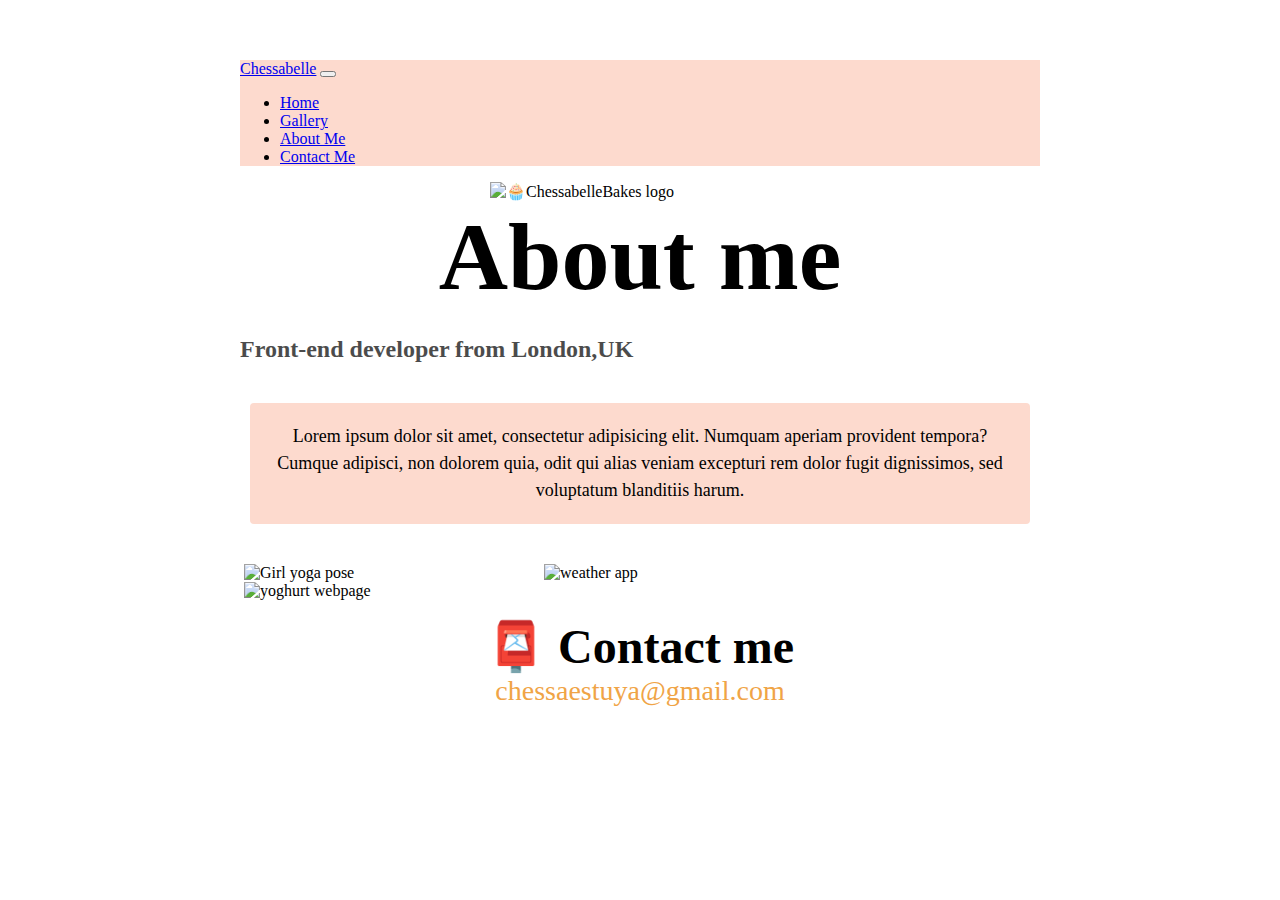
==== about.html @ ca0b405d "updated content of index" ====
<!DOCTYPE html>
<html lang="en">
  <head>
    <meta charset="UTF-8" />
    <meta http-equiv="X-UA-Compatible" content="IE=edge" />
    <meta name="viewport" content="width=device-width, initial-scale=1.0" />
    <meta name="description" content="Compilation of Chessa Estuya's portfolio of projects">
    <link
    href="https://cdn.jsdelivr.net/npm/bootstrap@5.1.3/dist/css/bootstrap.min.css"
    rel="stylesheet"
    integrity="sha384-1BmE4kWBq78iYhFldvKuhfTAU6auU8tT94WrHftjDbrCEXSU1oBoqyl2QvZ6jIW3"
    crossorigin="anonymous"
  />
  <script
    src="https://cdn.jsdelivr.net/npm/bootstrap@5.1.3/dist/js/bootstrap.bundle.min.js"
    integrity="sha384-ka7Sk0Gln4gmtz2MlQnikT1wXgYsOg+OMhuP+IlRH9sENBO0LRn5q+8nbTov4+1p"
    crossorigin="anonymous"
  ></script>
  <title>[Chessa Estuya]</title>
  <link rel="stylesheet" href="/src/styles.css" />
</head>
<body>

              <div class="container">
                  <nav class="navbar fixed-top navbar-expand-lg navbar-light" style="background-color: #FDDACE;">
                    <div class="container-fluid">
                      <a class="navbar-brand" href="#">Chessabelle</a>
            <button
              class="navbar-toggler"
              type="button"
              data-bs-toggle="collapse"
              data-bs-target="#navbarNavDropdown"
              aria-controls="navbarNavDropdown"
              aria-expanded="false"
              aria-label="Toggle navigation"
            >
              <span class="navbar-toggler-icon"></span>
            </button>
            <div class="collapse navbar-collapse" id="navbarNavDropdown">
              <ul class="navbar-nav">
                <li class="nav-item">
                  <a class="nav-link active" aria-current="page" href="index.html">Home</a>
                </li>
                 <li class="nav-item">
                  <a class="nav-link" href="gallery.html" target="blank">Gallery</a>
                </li>
                <li class="nav-item">
                  <a class="nav-link" href="about.html" target="blank">About Me</a>
                </li>
                <li class="nav-item">
                  <a class="nav-link" href="about.html#contact" target="blank">Contact Me</a>
                </li>
                  </ul>
                </li>
              </ul>
            </div>
          </div>
        </nav>
      
    <img src="/img/chessabellebakes.jpg" alt="🧁ChessabelleBakes logo" class="img-fluid"  >
    <h1>About me</h1>
    <h3>Front-end developer from London,UK</h3>
    <div class="about-paragraphs text-center">
        <p>
          Lorem ipsum dolor sit amet, consectetur adipisicing elit. Numquam
          aperiam provident tempora? Cumque adipisci, non dolorem quia, odit qui
          alias veniam excepturi rem dolor fugit dignissimos, sed voluptatum
          blanditiis harum.
        </p>
      </div>
      <div class="container">
      <div class="row"> 
          <div class="col-sm-4">
            <img src="images/yoga.png" alt="Girl yoga pose"class="img-fluid p-2 shadow rounded">
          </div>
          <div class="col-sm-4">
            <img src="images/weather.png"  alt="weather app" class="img-fluid p-2 shadow rounded">
          </div>
          <div class="col-sm-4">
            <img src="images/yogurt.png"  alt="yoghurt webpage" class="img-fluid p-2 shadow rounded">
          </div>
        </div>
      </div>
    <div id="contact" class="mt-5">
      <br>
      <h2>📮 Contact me</h2>
      <a href="mailto:chessaestuya@gmail.com" class="email-link"> chessaestuya@gmail.com </a>
    </div>
  </body>
</html>
---- src/styles.css ----
:root {
  --primary-color: #f0a446;
  --secondary-color: #fddace;
  --box-shadow: 0 5px 10px rgba(0, 0, 0, 0.3);
}

body {
  margin: 60px auto;
  max-width: 800px;
}

h1,
h2,
h4 {
  text-align: center;
  margin: 0;
}

h1 {
  font-size: 96px;
}

h2 {
  font-size: 48px;
}

h3 {
  font-size: 24px;
  opacity: 0.7;
}

p {
  background: var(--secondary-color);
  padding: 20px;
  border-radius: 4px;
  font-size: 18px;
  line-height: 1.5;
  text-align: center;
}

.navigation-links {
  display: flex;
  margin-top: 40px;
  justify-content: center;
}

.navigation-links a {
  margin: 20px;
  border-radius: 4px;
  padding: 20px 15px;
  text-decoration: none;
  text-transform: capitalize;
}

.contact-link {
  border-radius: 4px;
  padding: 20px 15px;
  text-decoration: none;
  text-transform: capitalize;
  background: var(--primary-color);
  box-shadow: var(--box-shadow);
  color: white;
}

.about-link {
  color: var(--primary-color);
  border: 1px solid var(--primary-color);
}

.homepage-link {
  color: var(--primary-color);
  text-align: center;
  display: block;
}

.about-paragraphs {
  display: flex;
  margin: 30px 0;
}

.about-paragraphs p {
  margin: 10px;
}

.email-link {
  display: flex;
  justify-content: center;
  color: var(--primary-color);
  font-size: 28px;
  text-decoration: none;
}

.email-link:hover {
  text-decoration: underline;
}

.row {
  display: flex;
  flex-wrap: wrap;
  padding: 0 4px;
}

.column {
  flex: 50%;
  padding: 0 4px;
}

.column img {
  margin-top: 8px;
  vertical-align: middle;
}

.img-fluid {
  width: 300px;
  height: auto;
  display: block;
  margin-left: auto;
  margin-right: auto;
}
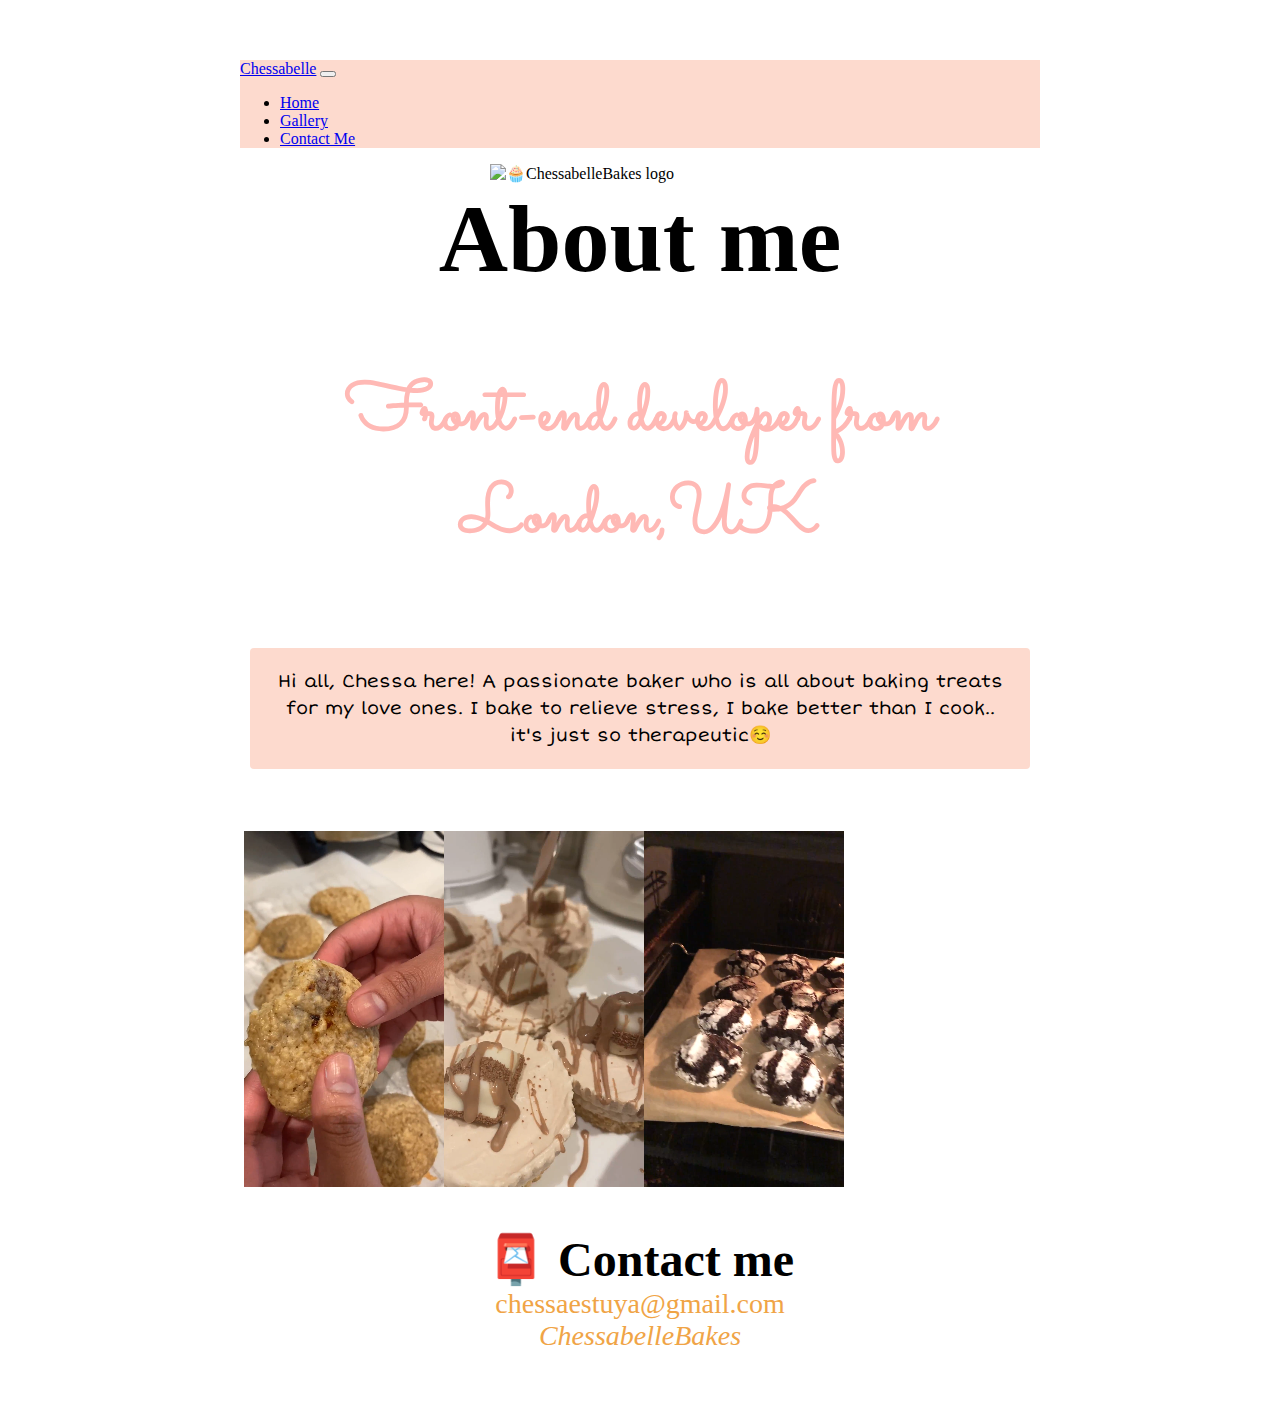
==== commit 851fceca: "Video + IG link" ====
--- a/about.html
+++ b/about.html
@@ -6,17 +6,21 @@
     <meta name="viewport" content="width=device-width, initial-scale=1.0" />
     <meta name="description" content="Compilation of Chessa Estuya's portfolio of projects">
     <link
-    href="https://cdn.jsdelivr.net/npm/bootstrap@5.1.3/dist/css/bootstrap.min.css"
-    rel="stylesheet"
-    integrity="sha384-1BmE4kWBq78iYhFldvKuhfTAU6auU8tT94WrHftjDbrCEXSU1oBoqyl2QvZ6jIW3"
-    crossorigin="anonymous"
-  />
-  <script
-    src="https://cdn.jsdelivr.net/npm/bootstrap@5.1.3/dist/js/bootstrap.bundle.min.js"
-    integrity="sha384-ka7Sk0Gln4gmtz2MlQnikT1wXgYsOg+OMhuP+IlRH9sENBO0LRn5q+8nbTov4+1p"
-    crossorigin="anonymous"
-  ></script>
-  <title>[Chessa Estuya]</title>
+      href="https://cdn.jsdelivr.net/npm/bootstrap@5.1.3/dist/css/bootstrap.min.css"
+      rel="stylesheet"
+      integrity="sha384-1BmE4kWBq78iYhFldvKuhfTAU6auU8tT94WrHftjDbrCEXSU1oBoqyl2QvZ6jIW3"
+      crossorigin="anonymous"
+    />
+<link rel="preconnect" href="https://fonts.googleapis.com">
+<link rel="preconnect" href="https://fonts.gstatic.com" crossorigin>
+<link href="https://fonts.googleapis.com/css2?family=Sacramento&family=Short+Stack&display=swap" rel="stylesheet">
+    <script
+      src="https://cdn.jsdelivr.net/npm/bootstrap@5.1.3/dist/js/bootstrap.bundle.min.js"
+      integrity="sha384-ka7Sk0Gln4gmtz2MlQnikT1wXgYsOg+OMhuP+IlRH9sENBO0LRn5q+8nbTov4+1p"
+      crossorigin="anonymous"
+    ></script>
+    <script src="https://kit.fontawesome.com/fe419855d7.js" crossorigin="anonymous"></script>  
+  <title>[🧁ChessabelleBakes</title>
   <link rel="stylesheet" href="/src/styles.css" />
 </head>
 <body>
@@ -41,11 +45,8 @@
                 <li class="nav-item">
                   <a class="nav-link active" aria-current="page" href="index.html">Home</a>
                 </li>
-                 <li class="nav-item">
+                                <li class="nav-item">
                   <a class="nav-link" href="gallery.html" target="blank">Gallery</a>
-                </li>
-                <li class="nav-item">
-                  <a class="nav-link" href="about.html" target="blank">About Me</a>
                 </li>
                 <li class="nav-item">
                   <a class="nav-link" href="about.html#contact" target="blank">Contact Me</a>
@@ -62,29 +63,34 @@
     <h3>Front-end developer from London,UK</h3>
     <div class="about-paragraphs text-center">
         <p>
-          Lorem ipsum dolor sit amet, consectetur adipisicing elit. Numquam
-          aperiam provident tempora? Cumque adipisci, non dolorem quia, odit qui
-          alias veniam excepturi rem dolor fugit dignissimos, sed voluptatum
-          blanditiis harum.
+          Hi all, Chessa here! A passionate baker who is all about baking treats for my love ones.
+          I bake to relieve stress, I bake better than I cook.. it's just so therapeutic☺️ 
         </p>
       </div>
       <div class="container">
       <div class="row"> 
           <div class="col-sm-4">
-            <img src="images/yoga.png" alt="Girl yoga pose"class="img-fluid p-2 shadow rounded">
+           <video width="200" height="400" autoplay loop muted>
+  <source src="img/oatvid.MOV" type="video/mp4" class="img-fluid p-2 shadow rounded"/>
+</video>
+
           </div>
           <div class="col-sm-4">
-            <img src="images/weather.png"  alt="weather app" class="img-fluid p-2 shadow rounded">
-          </div>
+     <video width="200" height="400" autoplay loop muted>
+  <source src="img/cheesecake-sprinkles.MOV" type="video/mp4" class="img-fluid p-2 shadow rounded"/>
+</video>          </div>
           <div class="col-sm-4">
-            <img src="images/yogurt.png"  alt="yoghurt webpage" class="img-fluid p-2 shadow rounded">
-          </div>
+     <video width="200" height="400" autoplay loop muted>
+  <source src="img/fresh-crinkles.MOV" type="video/mp4" class="img-fluid p-2 shadow rounded"/>
+</video>          </div>
         </div>
       </div>
     <div id="contact" class="mt-5">
       <br>
       <h2>📮 Contact me</h2>
       <a href="mailto:chessaestuya@gmail.com" class="email-link"> chessaestuya@gmail.com </a>
+            <a href="https://www.instagram.com/chessabellebakes" class="email-link"><i class="fab fa-instagram">ChessabelleBakes</i> </a>
+
     </div>
   </body>
 </html>--- a/src/styles.css
+++ b/src/styles.css
@@ -25,8 +25,16 @@
 }
 
 h3 {
-  font-size: 24px;
+  font-size: 70px;
+  font-weight: bold;
   opacity: 0.7;
+  text-align: center;
+  color: #ff9c96;
+  font-family: "Sacramento", cursive;
+}
+
+h4 {
+  font-family: "Short Stack", cursive;
 }
 
 p {
@@ -36,6 +44,7 @@
   font-size: 18px;
   line-height: 1.5;
   text-align: center;
+  font-family: "Short Stack", cursive;
 }
 
 .navigation-links {
@@ -101,13 +110,22 @@
 }
 
 .column {
-  flex: 50%;
+  flex: 33.3%;
+  max-width: 33.3%;
   padding: 0 4px;
 }
 
 .column img {
   margin-top: 8px;
   vertical-align: middle;
+  width: 100%;
+}
+
+@media screen and (max-width: 600px) {
+  .column {
+    flex: 100%;
+    max-width: 100%;
+  }
 }
 
 .img-fluid {
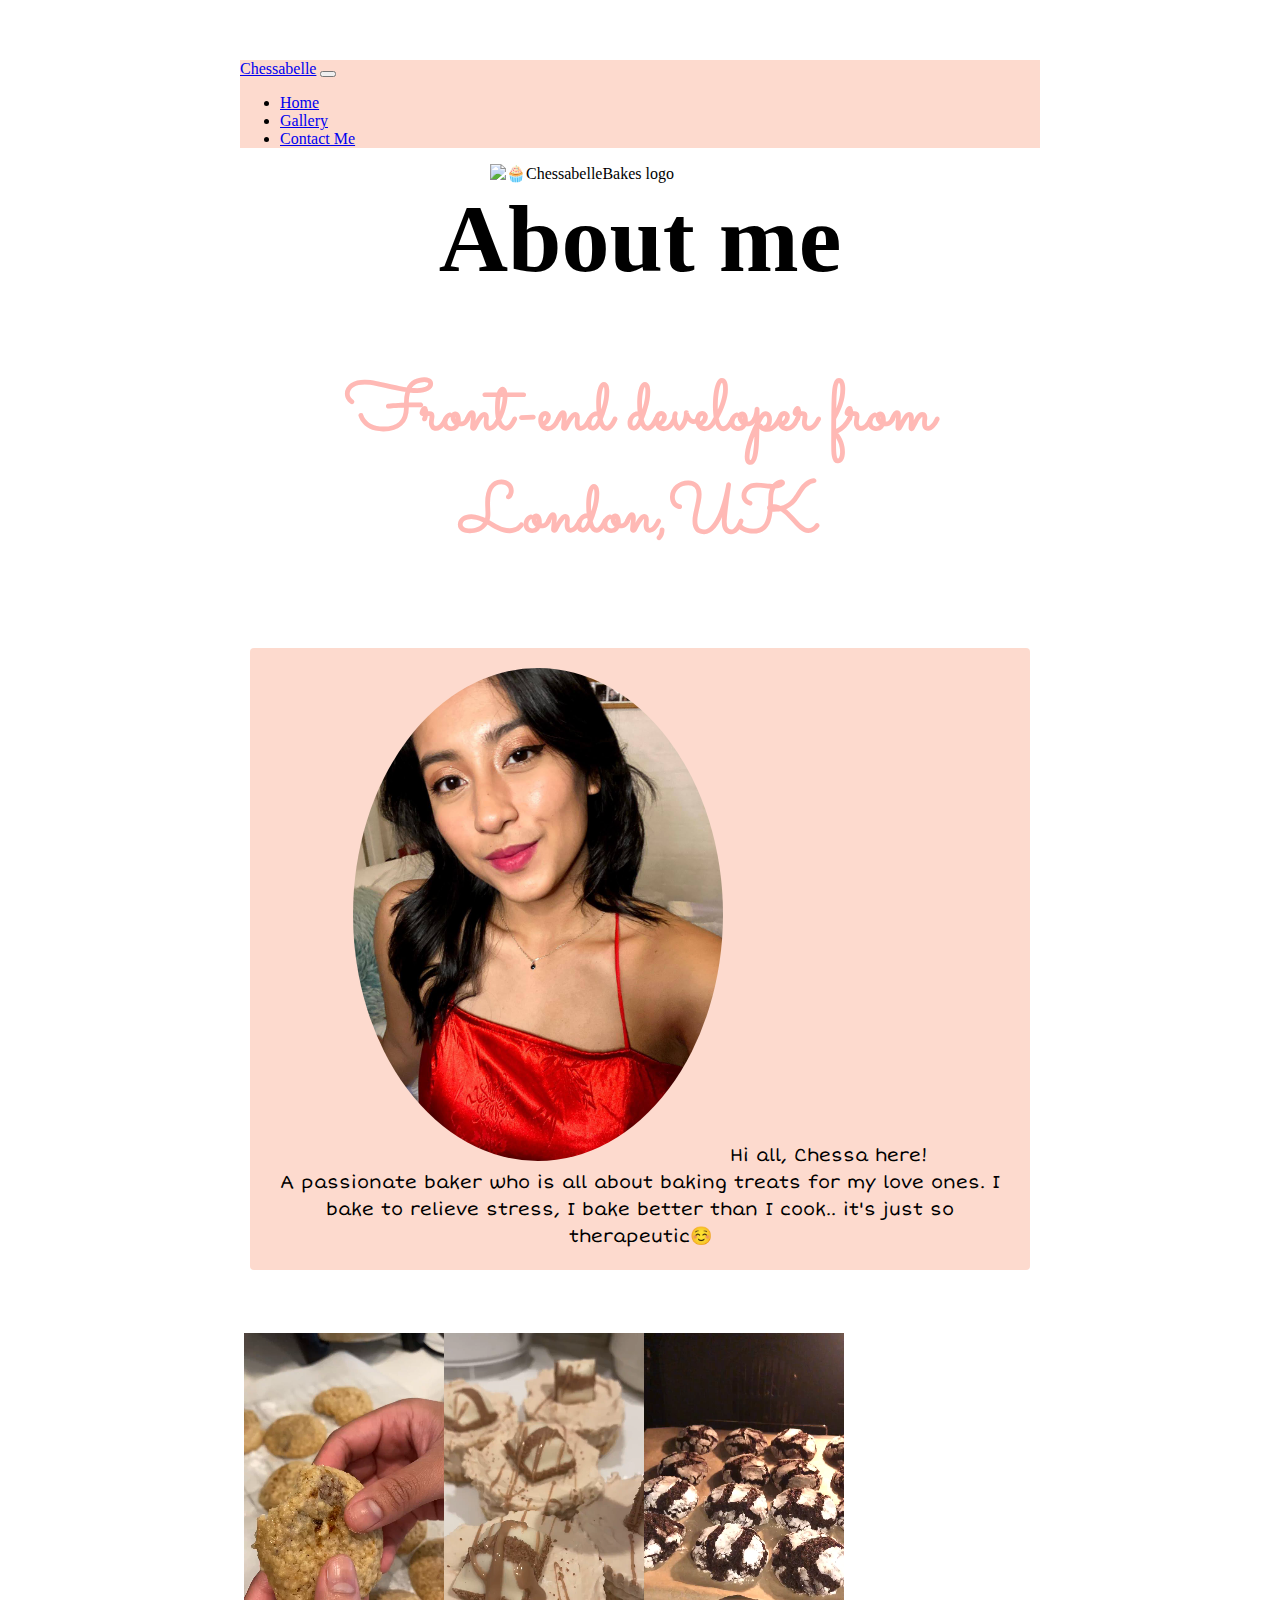
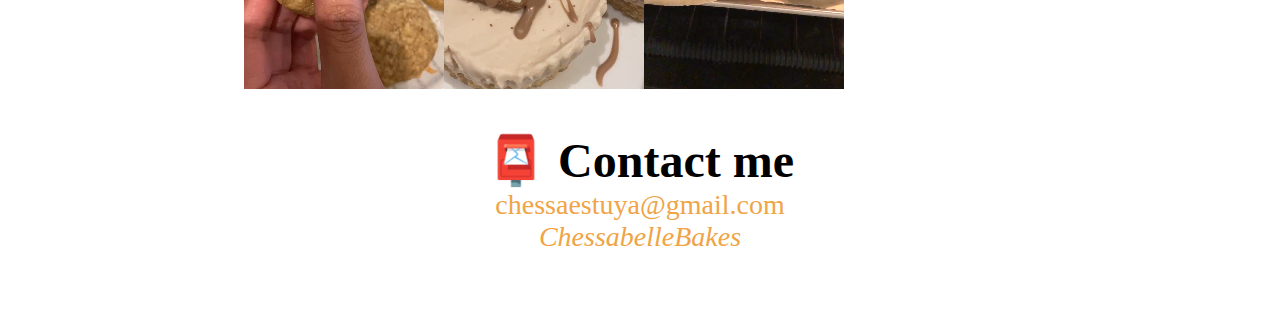
==== commit b6498c18: "added img on author profile" ====
--- a/about.html
+++ b/about.html
@@ -63,7 +63,10 @@
     <h3>Front-end developer from London,UK</h3>
     <div class="about-paragraphs text-center">
         <p>
-          Hi all, Chessa here! A passionate baker who is all about baking treats for my love ones.
+          <img src="img/chessabelle.jpg" alt="chessabelle" class="chessabelle"sizes="100px">
+          Hi all, Chessa here! 
+          <br>
+          A passionate baker who is all about baking treats for my love ones.
           I bake to relieve stress, I bake better than I cook.. it's just so therapeutic☺️ 
         </p>
       </div>
--- a/src/styles.css
+++ b/src/styles.css
@@ -135,3 +135,18 @@
   margin-left: auto;
   margin-right: auto;
 }
+
+.fave {
+  outline-style: double;
+  background: #d3856f;
+  padding: 10px;
+}
+
+.clear {
+  background: white;
+}
+
+.chessabelle {
+  border-radius: 50%;
+  width: 50%;
+}
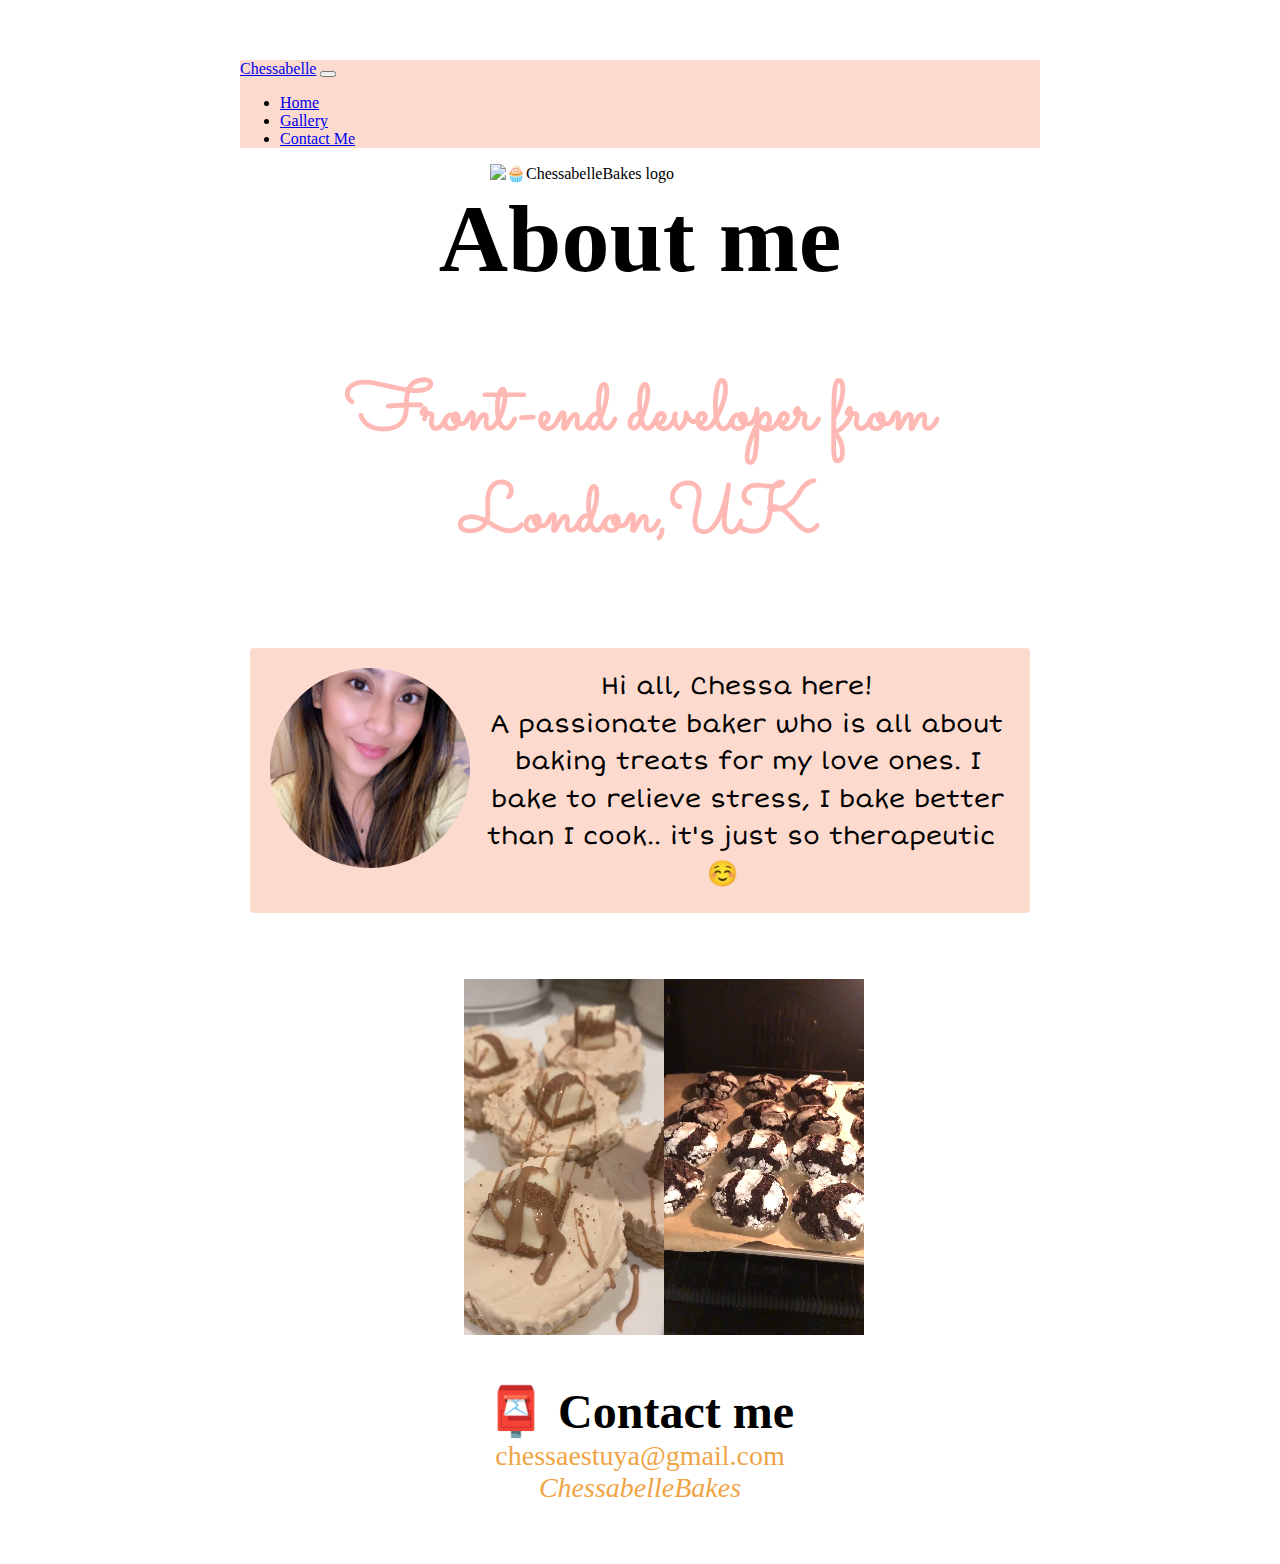
==== commit 05942a94: "polished About html" ====
--- a/about.html
+++ b/about.html
@@ -20,7 +20,7 @@
       crossorigin="anonymous"
     ></script>
     <script src="https://kit.fontawesome.com/fe419855d7.js" crossorigin="anonymous"></script>  
-  <title>[🧁ChessabelleBakes</title>
+  <title>🧁ChessabelleBakes</title>
   <link rel="stylesheet" href="/src/styles.css" />
 </head>
 <body>
@@ -72,6 +72,7 @@
       </div>
       <div class="container">
       <div class="row"> 
+        
           <div class="col-sm-4">
            <video width="200" height="400" autoplay loop muted>
   <source src="img/oatvid.MOV" type="video/mp4" class="img-fluid p-2 shadow rounded"/>
--- a/src/styles.css
+++ b/src/styles.css
@@ -85,10 +85,12 @@
 .about-paragraphs {
   display: flex;
   margin: 30px 0;
+  
 }
 
 .about-paragraphs p {
   margin: 10px;
+  font-size: 25px;
 }
 
 .email-link {
@@ -106,7 +108,8 @@
 .row {
   display: flex;
   flex-wrap: wrap;
-  padding: 0 4px;
+  padding: 04px;
+  margin-left: 20px;
 }
 
 .column {
@@ -147,6 +150,14 @@
 }
 
 .chessabelle {
+	height: auto;
+	float: left;
+	margin-right:2rem; 
+	shape-outside:circle();
   border-radius: 50%;
-  width: 50%;
-}
+  position: relative; 
+width: 200px; 
+height: 200px; 
+overflow: hidden; 
+object-fit: cover;
+}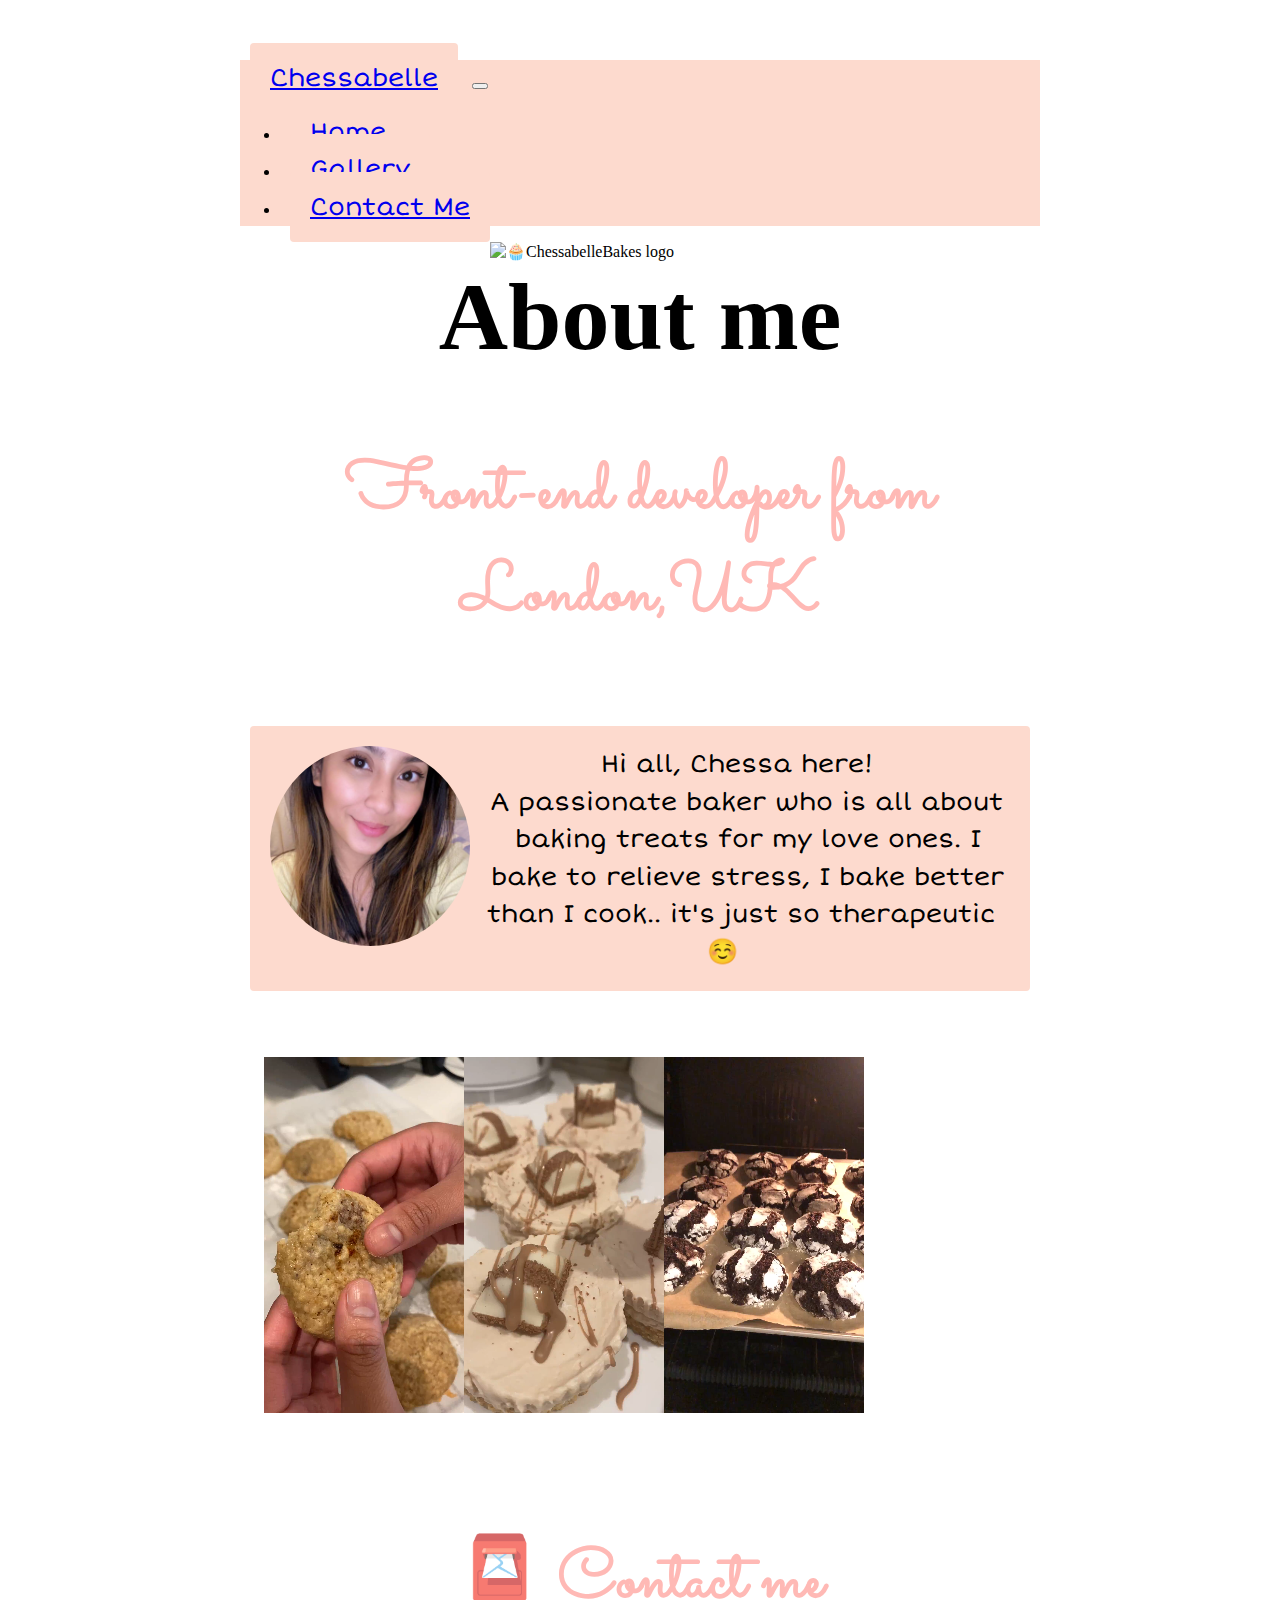
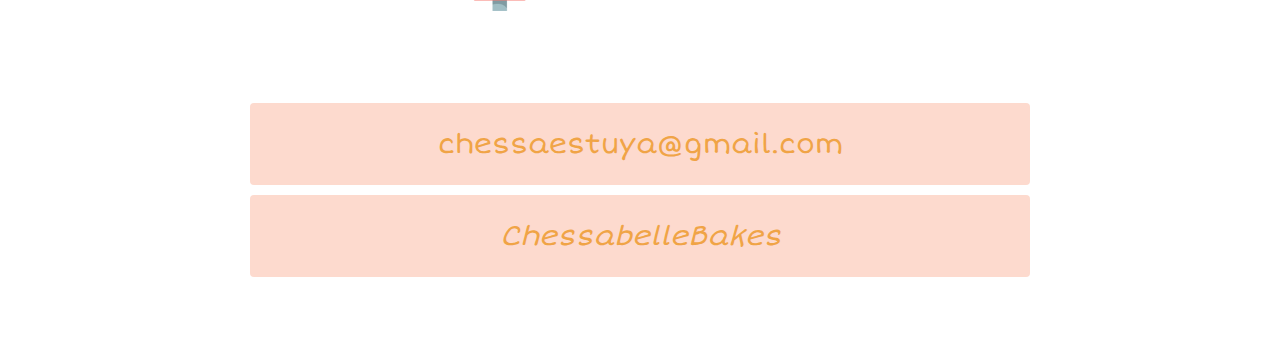
==== commit 1cd1897f: "background on contact me" ====
--- a/about.html
+++ b/about.html
@@ -59,7 +59,7 @@
         </nav>
       
     <img src="/img/chessabellebakes.jpg" alt="🧁ChessabelleBakes logo" class="img-fluid"  >
-    <h1>About me</h1>
+    <h1 class="mb-5">About me</h1>
     <h3>Front-end developer from London,UK</h3>
     <div class="about-paragraphs text-center">
         <p>
@@ -91,9 +91,9 @@
       </div>
     <div id="contact" class="mt-5">
       <br>
-      <h2>📮 Contact me</h2>
+      <h3>📮 Contact me</h3>
       <a href="mailto:chessaestuya@gmail.com" class="email-link"> chessaestuya@gmail.com </a>
-            <a href="https://www.instagram.com/chessabellebakes" class="email-link"><i class="fab fa-instagram">ChessabelleBakes</i> </a>
+            <a href="https://www.instagram.com/chessabellebakes" class="email-link"><i class="fab fa-instagram"> ChessabelleBakes </i></a>
 
     </div>
   </body>
--- a/src/styles.css
+++ b/src/styles.css
@@ -37,16 +37,19 @@
   font-family: "Short Stack", cursive;
 }
 
-p {
+p,a{ 
   background: var(--secondary-color);
   padding: 20px;
   border-radius: 4px;
   font-size: 18px;
   line-height: 1.5;
   text-align: center;
-  font-family: "Short Stack", cursive;
+  font-family: "Short Stack", cursive; 
 }
 
+i{
+  font-family: "Short Stack", cursive; 
+}
 .navigation-links {
   display: flex;
   margin-top: 40px;
@@ -88,10 +91,12 @@
   
 }
 
-.about-paragraphs p {
+.about-paragraphs p, a {
   margin: 10px;
   font-size: 25px;
 }
+
+
 
 .email-link {
   display: flex;
@@ -99,6 +104,8 @@
   color: var(--primary-color);
   font-size: 28px;
   text-decoration: none;
+  font-family: "Short Stack", cursive; 
+
 }
 
 .email-link:hover {
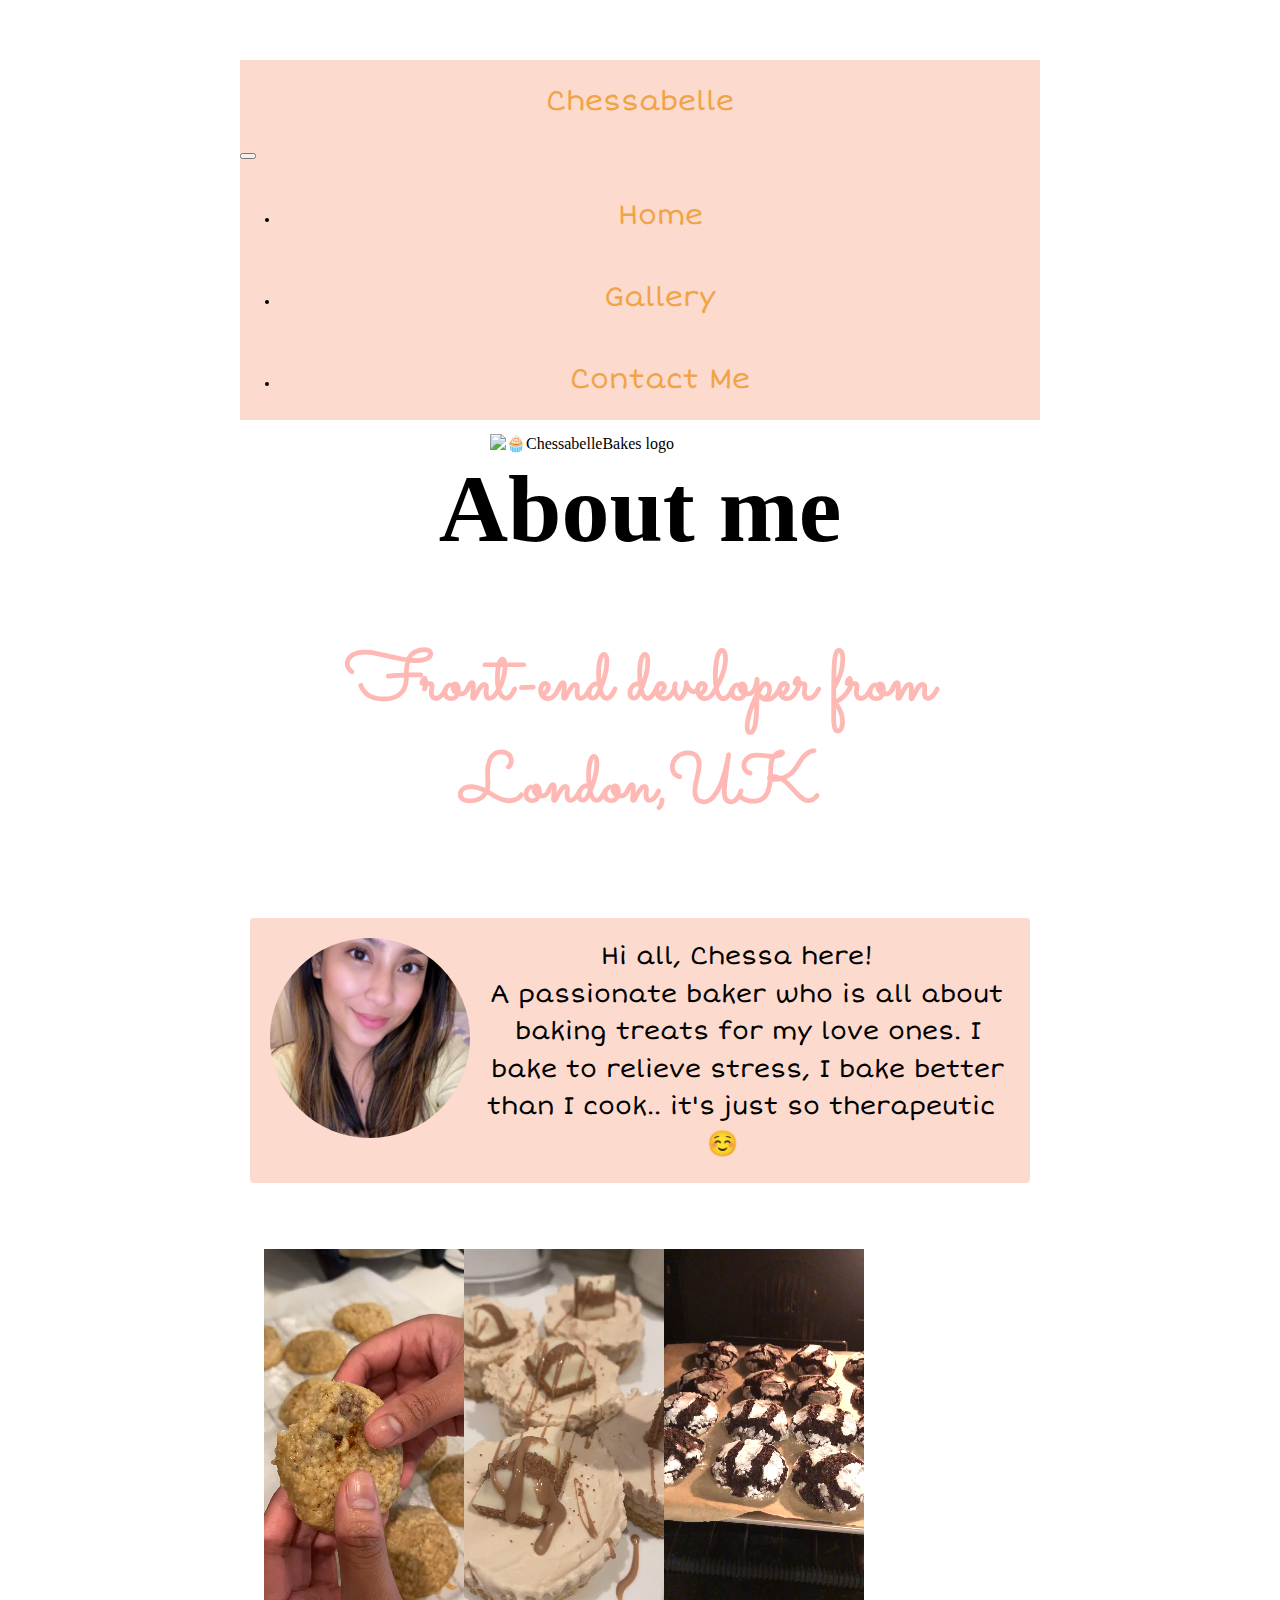
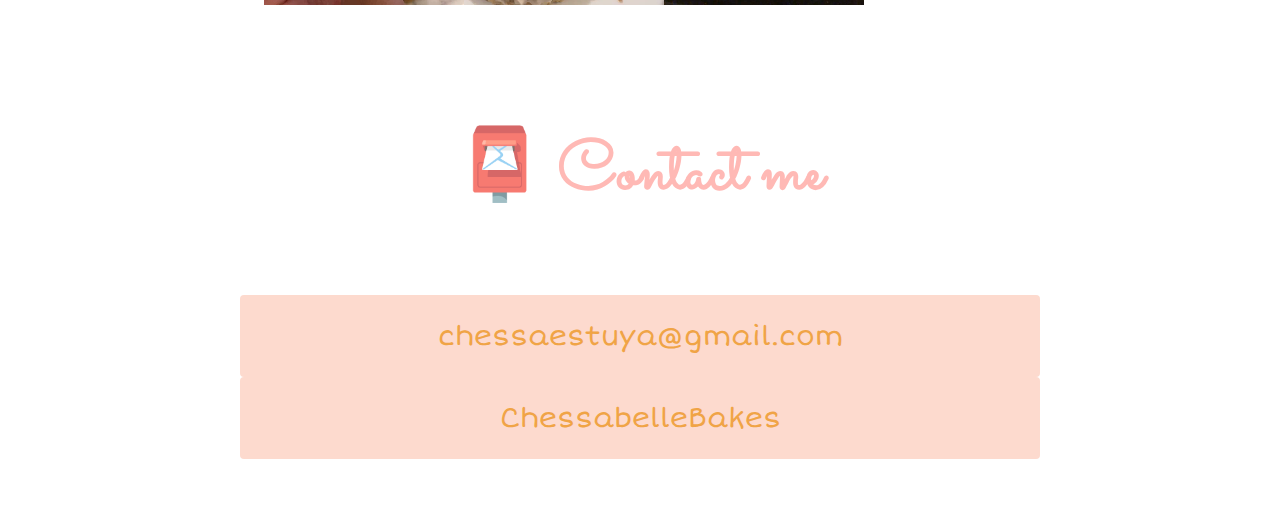
==== commit 3529ff6c: "delete padding" ====
--- a/about.html
+++ b/about.html
@@ -93,7 +93,7 @@
       <br>
       <h3>📮 Contact me</h3>
       <a href="mailto:chessaestuya@gmail.com" class="email-link"> chessaestuya@gmail.com </a>
-            <a href="https://www.instagram.com/chessabellebakes" class="email-link"><i class="fab fa-instagram"> ChessabelleBakes </i></a>
+      <a href="https://www.instagram.com/chessabellebakes" class="email-link"><i class="fab fa-instagram"></i> ChessabelleBakes </a>
 
     </div>
   </body>
--- a/src/styles.css
+++ b/src/styles.css
@@ -37,19 +37,26 @@
   font-family: "Short Stack", cursive;
 }
 
-p,a{ 
+p,
+a {
   background: var(--secondary-color);
   padding: 20px;
   border-radius: 4px;
   font-size: 18px;
   line-height: 1.5;
   text-align: center;
-  font-family: "Short Stack", cursive; 
+  font-family: "Short Stack", cursive;
 }
 
-i{
-  font-family: "Short Stack", cursive; 
+i {
+  font-family: "Short Stack", cursive;
 }
+
+.navbar {
+  margin-bottom: 0%;
+  padding: 0%;
+}
+
 .navigation-links {
   display: flex;
   margin-top: 40px;
@@ -88,24 +95,25 @@
 .about-paragraphs {
   display: flex;
   margin: 30px 0;
-  
 }
 
-.about-paragraphs p, a {
+.navbar-nav {
+  font-size: 14px;
+}
+
+.about-paragraphs p {
   margin: 10px;
   font-size: 25px;
 }
 
-
-
-.email-link {
+.email-link,
+a {
   display: flex;
   justify-content: center;
   color: var(--primary-color);
   font-size: 28px;
   text-decoration: none;
-  font-family: "Short Stack", cursive; 
-
+  font-family: "Short Stack", cursive;
 }
 
 .email-link:hover {
@@ -157,14 +165,14 @@
 }
 
 .chessabelle {
-	height: auto;
-	float: left;
-	margin-right:2rem; 
-	shape-outside:circle();
+  height: auto;
+  float: left;
+  margin-right: 2rem;
+  shape-outside: circle();
   border-radius: 50%;
-  position: relative; 
-width: 200px; 
-height: 200px; 
-overflow: hidden; 
-object-fit: cover;
-}+  position: relative;
+  width: 200px;
+  height: 200px;
+  overflow: hidden;
+  object-fit: cover;
+}
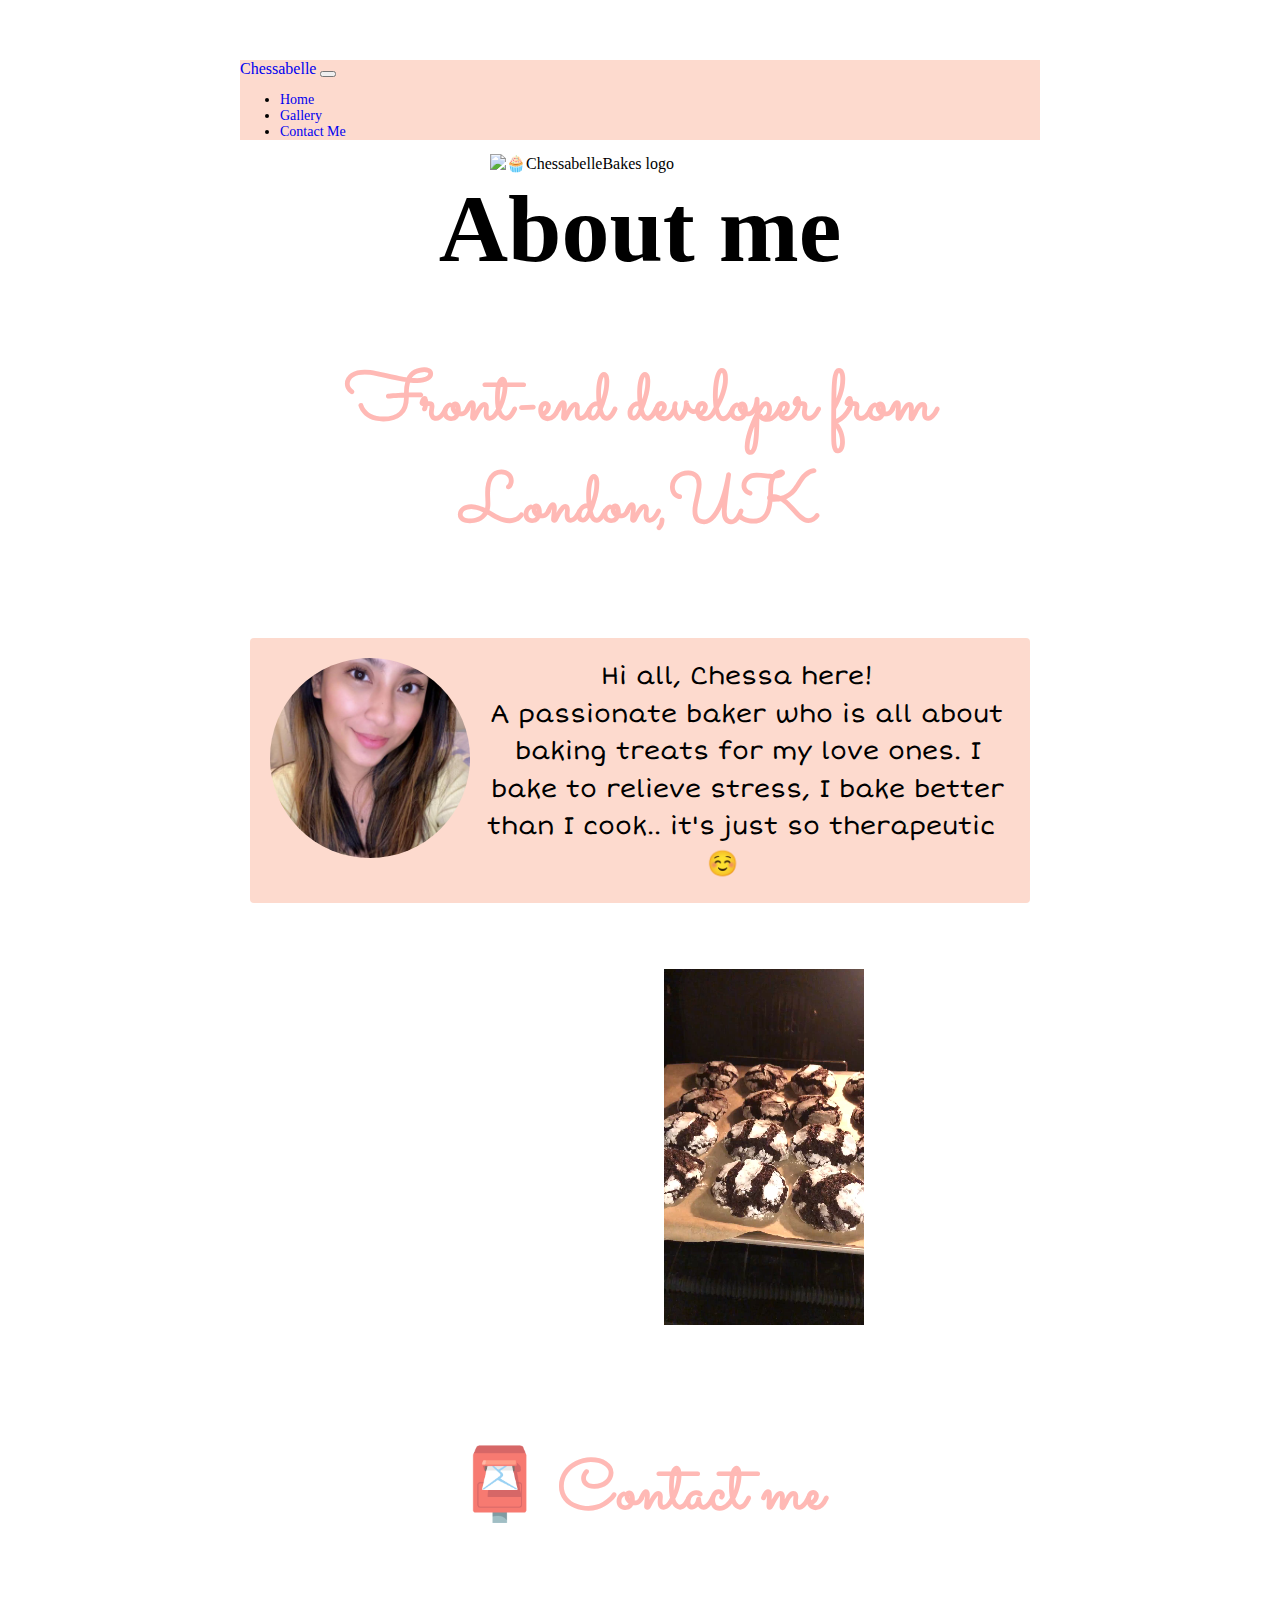
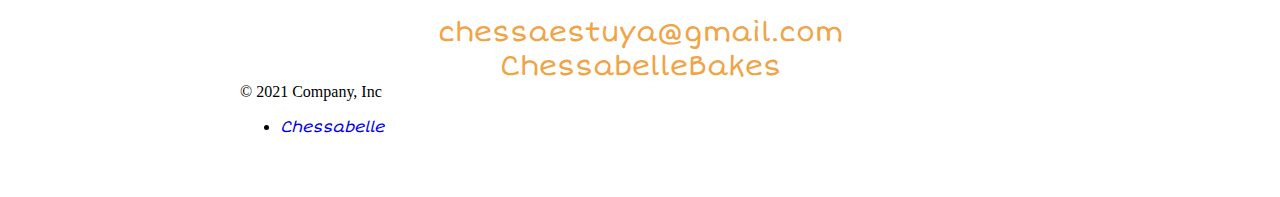
==== commit 5ac8ccaa: "added footer" ====
--- a/about.html
+++ b/about.html
@@ -92,9 +92,23 @@
     <div id="contact" class="mt-5">
       <br>
       <h3>📮 Contact me</h3>
-      <a href="mailto:chessaestuya@gmail.com" class="email-link"> chessaestuya@gmail.com </a>
-      <a href="https://www.instagram.com/chessabellebakes" class="email-link"><i class="fab fa-instagram"></i> ChessabelleBakes </a>
+      <a href="mailto:chessaestuya@gmail.com" class="emailing-link"> chessaestuya@gmail.com </a>
+      <a href="https://www.instagram.com/chessabellebakes" class="emailing-link"><i class="fab fa-instagram"></i> ChessabelleBakes </a>
+    </div>
+    <div class="b-example-divider"></div>
+<div class="container">
+  <footer class="d-flex flex-wrap justify-content-between align-items-center py-3 my-4 border-top">
+    <div class="col-md-4 d-flex align-items-center">
+  
+       <span class="text-muted">© 2021 Company, Inc</span>
+      </div>
+      <ul class="nav col-md-4 justify-content-end list-unstyled d-flex">
+        <li class="ms-3">
+          <a class="text-muted" href="https://www.instagram.com/chessabellebakes/" target="blank"><i class="fab fa-instagram">Chessabelle</i>
+          </a>
+        </li>
+      </ul>
+      </footer>
 
-    </div>
   </body>
 </html>--- a/src/styles.css
+++ b/src/styles.css
@@ -37,8 +37,7 @@
   font-family: "Short Stack", cursive;
 }
 
-p,
-a {
+p {
   background: var(--secondary-color);
   padding: 20px;
   border-radius: 4px;
@@ -106,8 +105,7 @@
   font-size: 25px;
 }
 
-.email-link,
-a {
+.emailing-link {
   display: flex;
   justify-content: center;
   color: var(--primary-color);
@@ -176,3 +174,16 @@
   overflow: hidden;
   object-fit: cover;
 }
+
+.ul {
+  margin-top: 0;
+  margin-block-start: 1em;
+  margin-block-end: 1em;
+  margin-inline-start: 0px;
+  margin-inline-end: 0px;
+  padding-inline-start: 40px;
+}
+
+.container a {
+  text-decoration: none;
+}
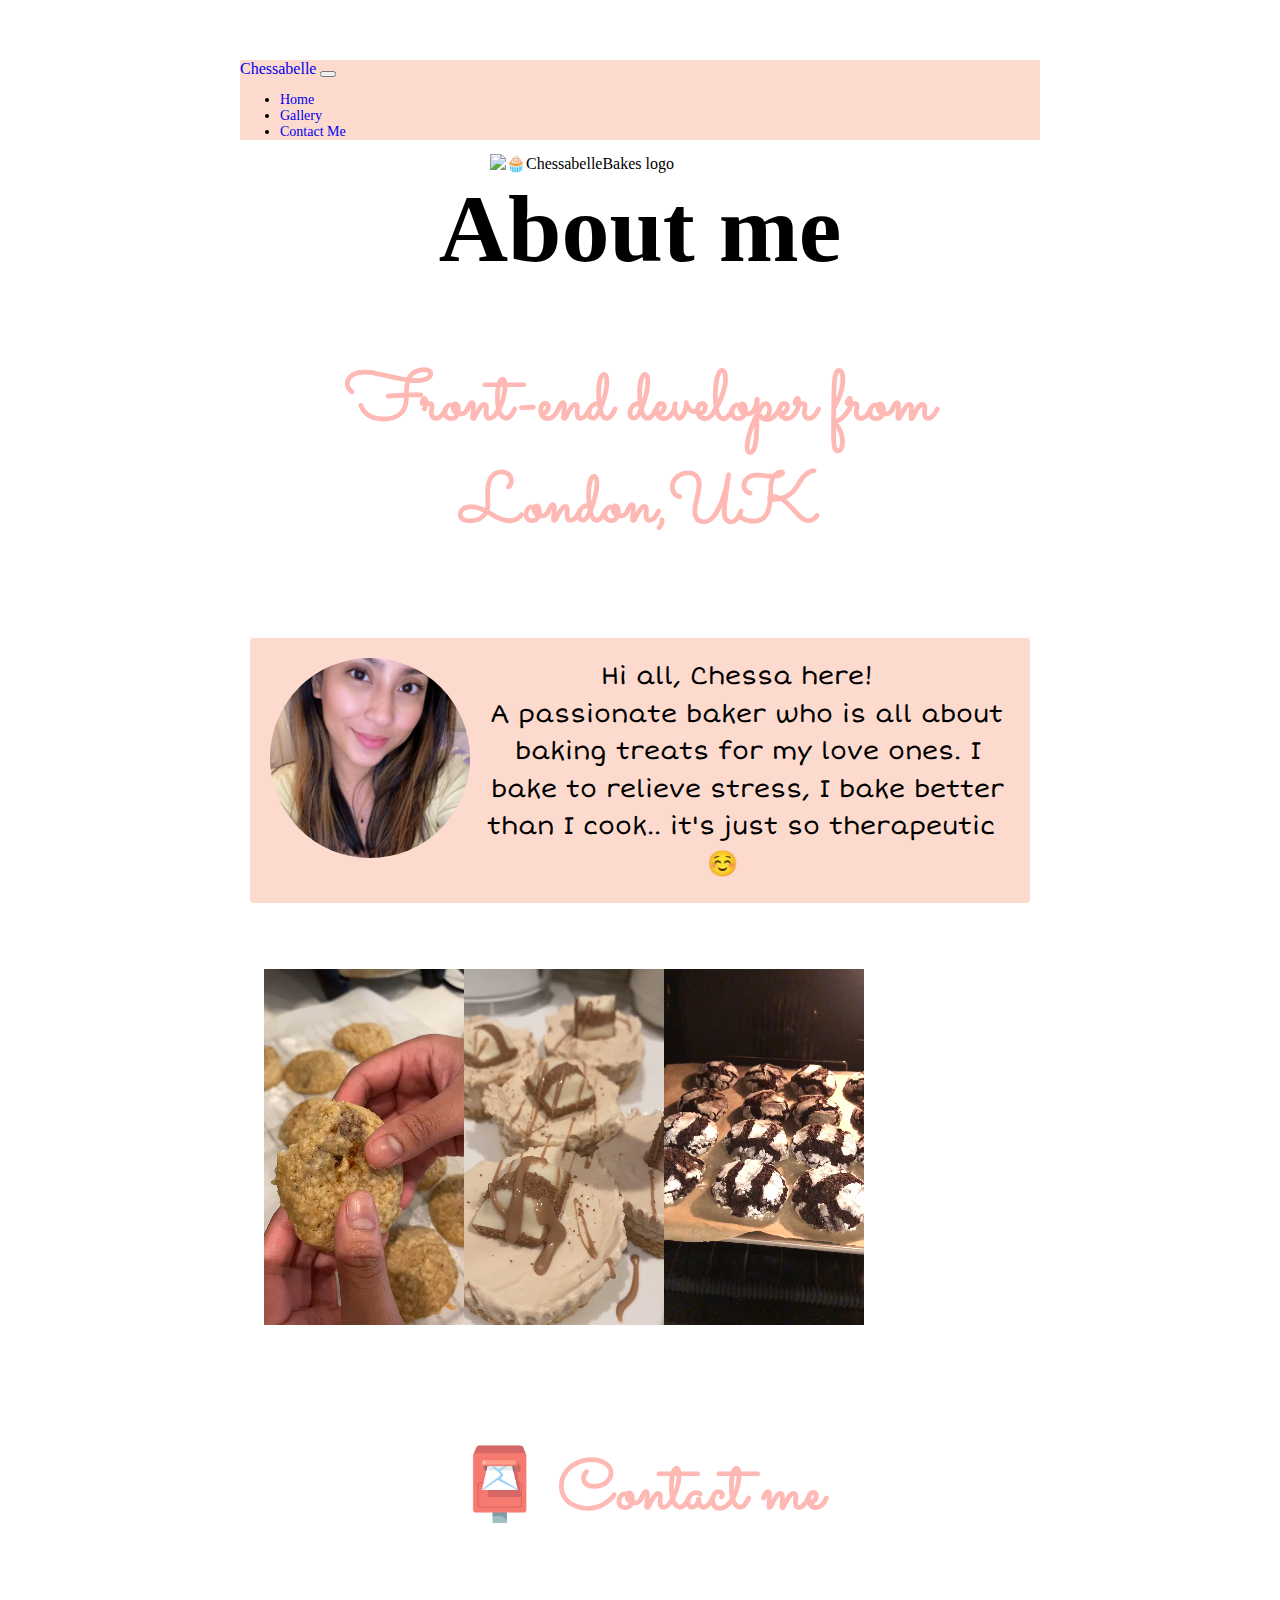
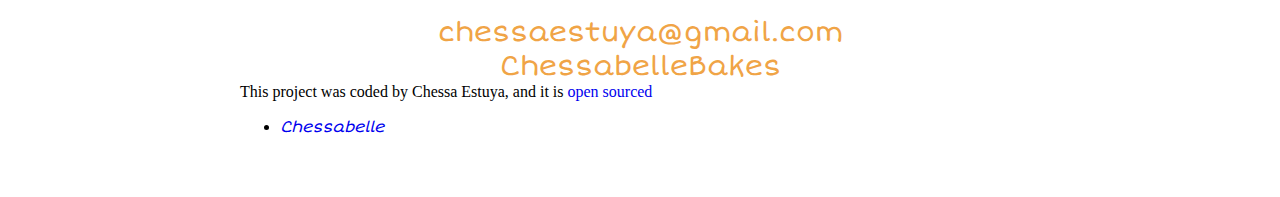
==== commit 42773883: "made it SEO friendly" ====
--- a/about.html
+++ b/about.html
@@ -4,7 +4,7 @@
     <meta charset="UTF-8" />
     <meta http-equiv="X-UA-Compatible" content="IE=edge" />
     <meta name="viewport" content="width=device-width, initial-scale=1.0" />
-    <meta name="description" content="Compilation of Chessa Estuya's portfolio of projects">
+    <meta name="description" content="ChessabelleBakes sweet treats for someone who always crave sweet baked goods, based in the UK. You can contact us via IG!">
     <link
       href="https://cdn.jsdelivr.net/npm/bootstrap@5.1.3/dist/css/bootstrap.min.css"
       rel="stylesheet"
@@ -20,7 +20,7 @@
       crossorigin="anonymous"
     ></script>
     <script src="https://kit.fontawesome.com/fe419855d7.js" crossorigin="anonymous"></script>  
-  <title>🧁ChessabelleBakes</title>
+  <title>🧁About ChessabelleBakes</title>
   <link rel="stylesheet" href="/src/styles.css" />
 </head>
 <body>
@@ -43,13 +43,13 @@
             <div class="collapse navbar-collapse" id="navbarNavDropdown">
               <ul class="navbar-nav">
                 <li class="nav-item">
-                  <a class="nav-link active" aria-current="page" href="index.html">Home</a>
+                  <a class="nav-link active" aria-current="page" href="index.html"  title="Homepage">Home</a>
                 </li>
                                 <li class="nav-item">
-                  <a class="nav-link" href="gallery.html" target="blank">Gallery</a>
+                  <a class="nav-link" href="gallery.html" target="blank" title="Picture-Gallery">Gallery</a>
                 </li>
                 <li class="nav-item">
-                  <a class="nav-link" href="about.html#contact" target="blank">Contact Me</a>
+                  <a class="nav-link" href="about.html#contact" target="blank"  title="contact-us">Contact Me</a>
                 </li>
                   </ul>
                 </li>
@@ -75,17 +75,17 @@
         
           <div class="col-sm-4">
            <video width="200" height="400" autoplay loop muted>
-  <source src="img/oatvid.MOV" type="video/mp4" class="img-fluid p-2 shadow rounded"/>
+  <source src="img/oatvid.MOV" type="video/mp4" class="img-fluid p-2 shadow rounded" title="Oat-Filled-Nutella"/>
 </video>
 
           </div>
           <div class="col-sm-4">
      <video width="200" height="400" autoplay loop muted>
-  <source src="img/cheesecake-sprinkles.MOV" type="video/mp4" class="img-fluid p-2 shadow rounded"/>
+  <source src="img/cheesecake-sprinkles.MOV" type="video/mp4" class="img-fluid p-2 shadow rounded"title="Mini-Biscoff-Cheesecake"/>
 </video>          </div>
           <div class="col-sm-4">
      <video width="200" height="400" autoplay loop muted>
-  <source src="img/fresh-crinkles.MOV" type="video/mp4" class="img-fluid p-2 shadow rounded"/>
+  <source src="img/fresh-crinkles.MOV" type="video/mp4" class="img-fluid p-2 shadow rounded"title="Fresh-Chocolate-Crinkles"/>
 </video>          </div>
         </div>
       </div>
@@ -98,14 +98,15 @@
     <div class="b-example-divider"></div>
 <div class="container">
   <footer class="d-flex flex-wrap justify-content-between align-items-center py-3 my-4 border-top">
-    <div class="col-md-4 d-flex align-items-center">
+    <div class="col-md-8 d-flex align-items-center">
   
-       <span class="text-muted">© 2021 Company, Inc</span>
+       <span class="text-muted">This project was coded by Chessa Estuya, and it is  <a href="https://github.com/mcestuya/Baking-portfolio">open sourced</a></span>
       </div>
       <ul class="nav col-md-4 justify-content-end list-unstyled d-flex">
         <li class="ms-3">
           <a class="text-muted" href="https://www.instagram.com/chessabellebakes/" target="blank"><i class="fab fa-instagram">Chessabelle</i>
           </a>
+
         </li>
       </ul>
       </footer>
